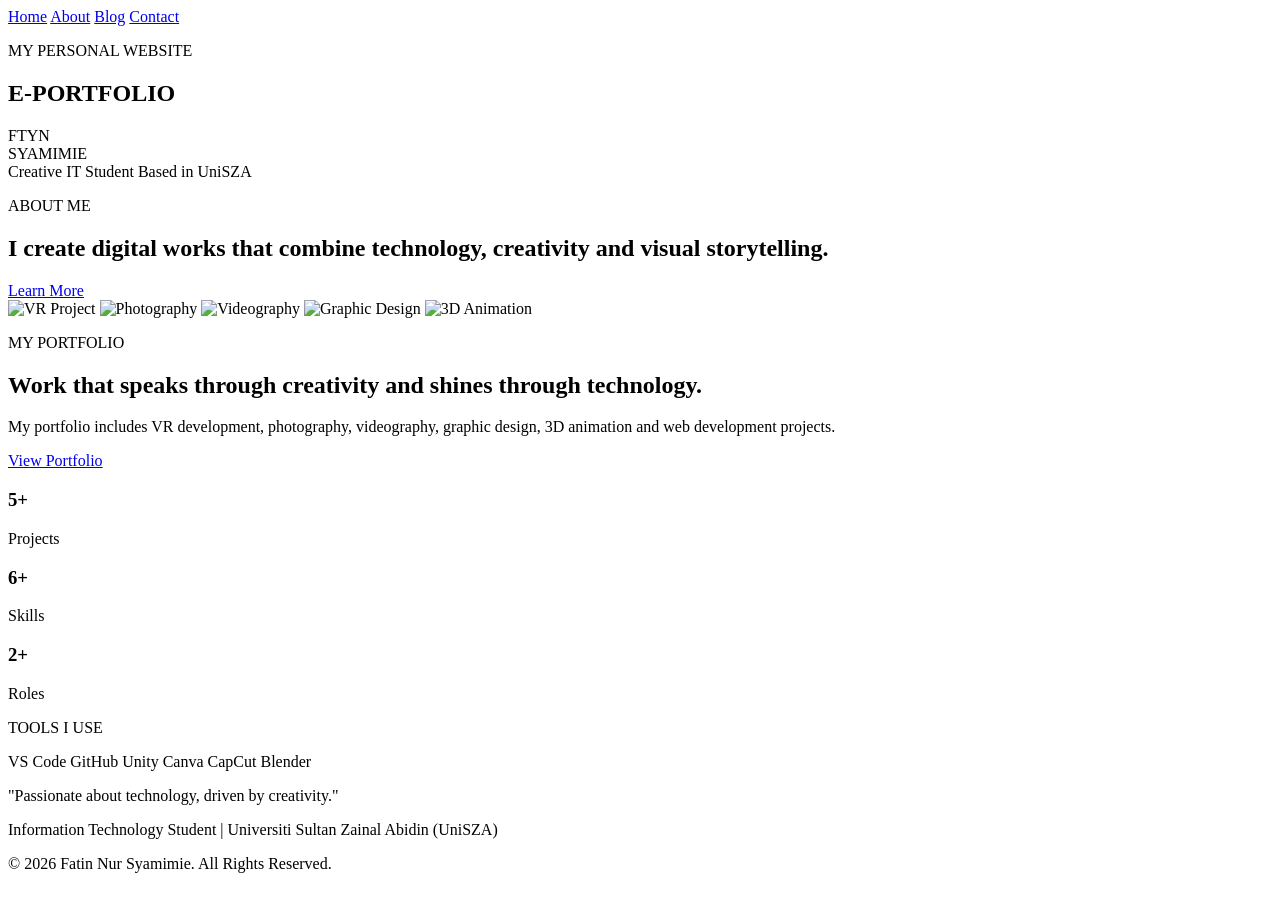
==== index.html @ d77c4f09 "Add files via upload" ====
<!DOCTYPE html>
<html>
<head>
    <meta charset="UTF-8">
    <meta name="viewport" content="width=device-width, initial-scale=1.0">
    <title>Fatin E-Portfolio</title>
    <link rel="stylesheet" href="style.css">
    <link href="https://fonts.googleapis.com/css2?family=Bagel+Fat+One&display=swap" rel="stylesheet">
</head>

<body>

<nav>
    <a href="index.html" class="active">Home</a>
    <a href="about.html">About</a>
    <a href="blog.html">Blog</a>
    <a href="contact.html">Contact</a>
</nav>

<section class="home-editorial">

    <div class="editorial-hero-box">
        <p class="small-title">MY PERSONAL WEBSITE</p>

        <h1>E-PORTFOLIO</h1>

        <div class="scribble">
            FTYN<br>SYAMIMIE
        </div>

        <div class="hero-info">
            <span>Creative IT Student</span>
            <span>Based in UniSZA</span>
        </div>
    </div>

    <div class="editorial-about-box">
        <p class="small-title">ABOUT ME</p>

        <h2>
            I create digital works that combine technology,
            creativity and visual storytelling.
        </h2>

        <a href="about.html" class="editorial-btn">Learn More</a>
    </div>

    <div class="editorial-gallery">
        <img src="image/VR project.png" alt="VR Project">
        <img src="image/photoghrapy.jpeg" alt="Photography">
        <img src="image/SESAL.png" alt="Videography">
        <img src="image/graphic.png" alt="Graphic Design">
        <img src="image/3D Animation.png" alt="3D Animation">
    </div>

    <div class="editorial-portfolio-box">
        <p class="small-title">MY PORTFOLIO</p>

        <h2>
            Work that speaks through creativity
            and shines through technology.
        </h2>

        <p>
            My portfolio includes VR development, photography, videography,
            graphic design, 3D animation and web development projects.
        </p>

        <a href="blog.html" class="editorial-btn">View Portfolio</a>
    </div>

    <div class="editorial-stats">

        <div>
            <h3>5+</h3>
            <p>Projects</p>
        </div>

        <div>
            <h3>6+</h3>
            <p>Skills</p>
        </div>

        <div>
            <h3>2+</h3>
            <p>Roles</p>
        </div>

    </div>

    <div class="editorial-tools">
        <p class="small-title">TOOLS I USE</p>

        <div class="tool-list">
            <span>VS Code</span>
            <span>GitHub</span>
            <span>Unity</span>
            <span>Canva</span>
            <span>CapCut</span>
            <span>Blender</span>
        </div>
    </div>

    <div class="editorial-motto">
        <p>
            "Passionate about technology, driven by creativity."
        </p>
    </div>

</section>

<footer class="footer">
    <p>Information Technology Student | Universiti Sultan Zainal Abidin (UniSZA)</p>

    <p class="copyright">
        © 2026 Fatin Nur Syamimie. All Rights Reserved.
    </p>
</footer>

</body>
</html>
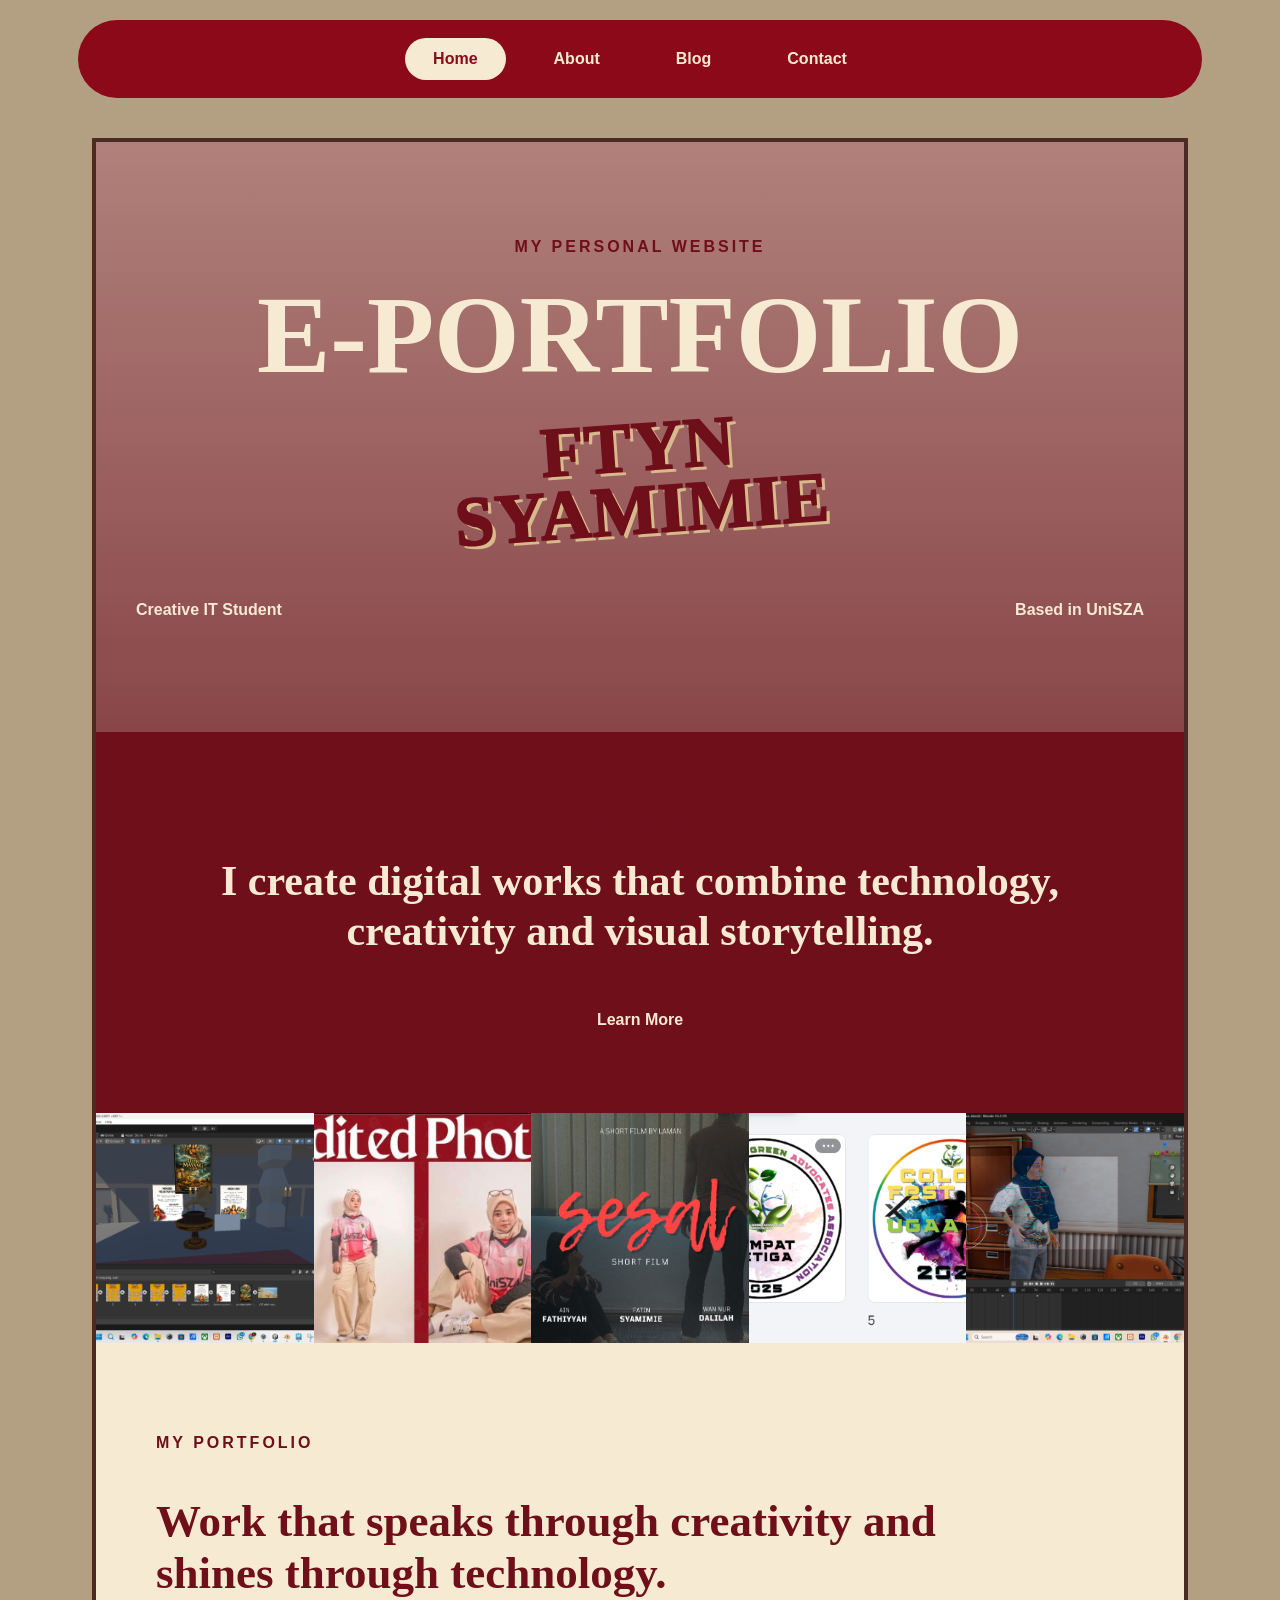
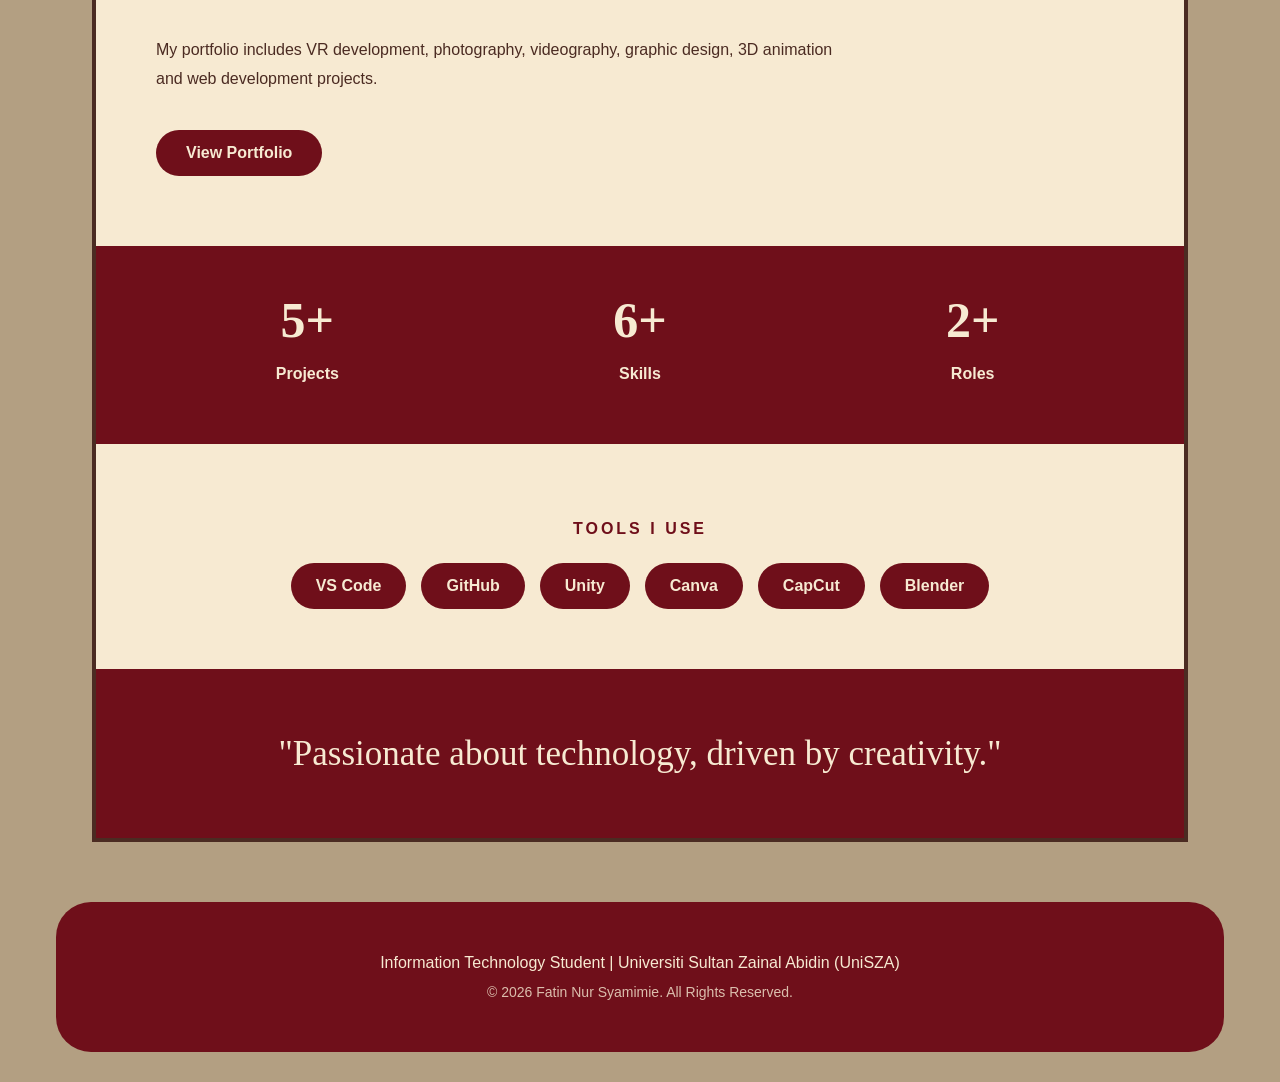
==== commit 60563e04: "Update index.html" ====
--- a/index.html
+++ b/index.html
@@ -46,11 +46,11 @@
     </div>
 
     <div class="editorial-gallery">
-        <img src="image/VR project.png" alt="VR Project">
-        <img src="image/photoghrapy.jpeg" alt="Photography">
-        <img src="image/SESAL.png" alt="Videography">
-        <img src="image/graphic.png" alt="Graphic Design">
-        <img src="image/3D Animation.png" alt="3D Animation">
+        <img src="VR project.png" alt="VR Project">
+        <img src="photoghrapy.jpeg" alt="Photography">
+        <img src="SESAL.png" alt="Videography">
+        <img src="graphic.png" alt="Graphic Design">
+        <img src="3D Animation.png" alt="3D Animation">
     </div>
 
     <div class="editorial-portfolio-box">
@@ -118,4 +118,4 @@
 </footer>
 
 </body>
-</html>+</html>
--- a/style.css
+++ b/style.css
@@ -0,0 +1,1316 @@
+body{
+    font-family: Arial, sans-serif;
+    margin: 0;
+    background: #b39f82;
+    color: #4b2b22;
+}
+
+nav{
+    width: 85%;
+    margin: 30px auto;
+    padding: 18px;
+    background: #6f0f1a;
+    border-radius: 40px;
+    display: flex;
+    justify-content: center;
+    gap: 45px;
+}
+
+nav a{
+    color: #f7ead2;
+    text-decoration: none;
+    font-weight: bold;
+}
+
+.hero{
+    width: 85%;
+    margin: 30px auto;
+    background: #ead7b8;
+    padding: 35px;
+    border-radius: 35px;
+    display: grid;
+    grid-template-columns: 1fr 1fr;
+    gap: 35px;
+    align-items: center;
+}
+
+.profile-pic{
+    width: 100%;
+    max-width: 420px;
+    border-radius: 25px;
+    display: block;
+    margin: auto;
+}
+
+.hero-content{
+    text-align: left;
+}
+
+.hero-content h1{
+    font-size: 42px;
+    color: #6f0f1a;
+    margin-bottom: 15px;
+}
+
+.hero-content h2{
+    font-size: 28px;
+    color: #4b2b22;
+}
+
+.hero-content p{
+    font-size: 17px;
+    line-height: 1.8;
+    color: #4b2b22;
+}
+
+button{
+    margin-top: 20px;
+    padding: 14px 35px;
+    background: #6f0f1a;
+    color: #f7ead2;
+    border: none;
+    border-radius: 25px;
+    font-weight: bold;
+    cursor: pointer;
+}
+
+.section{
+    width: 85%;
+    margin: 35px auto;
+    background: #ead7b8;
+    padding: 35px;
+    border-radius: 35px;
+    text-align: center;
+}
+
+.section h2{
+    color: #6f0f1a;
+    font-size: 32px;
+}
+
+.skills{
+    display: flex;
+    justify-content: center;
+    flex-wrap: wrap;
+    gap: 15px;
+}
+
+.skills div{
+    background: #6f0f1a;
+    color: #f7ead2;
+    padding: 12px 25px;
+    border-radius: 30px;
+    font-weight: bold;
+}
+
+.projects{
+    display: grid;
+    grid-template-columns: repeat(3, 1fr);
+    gap: 25px;
+}
+
+.card, .blog-card, .about-box, .contact-item{
+    background: #f7ead2;
+    color: #4b2b22;
+    padding: 25px;
+    border-radius: 25px;
+    box-shadow: 0 10px 25px rgba(0,0,0,0.15);
+}
+
+.card h3, .blog-card h2, .about-box h2, .contact-item h2{
+    color: #6f0f1a;
+}
+
+.about-aesthetic{
+    width: 85%;
+    margin: 40px auto 70px;
+    background: #ead7b8;
+    padding: 45px;
+    border-radius: 35px;
+}
+
+.about-intro{
+    text-align: center;
+    max-width: 850px;
+    margin: auto;
+}
+
+.about-intro h1{
+    font-size: 55px;
+    color: #6f0f1a;
+    margin-bottom: 20px;
+}
+
+.about-intro p{
+    font-size: 18px;
+    line-height: 1.8;
+}
+
+.about-grid{
+    margin-top: 40px;
+    display: grid;
+    grid-template-columns: 1.2fr 1fr 1fr;
+    gap: 25px;
+}
+
+.about-profile{
+    position: relative;
+    background-image:
+        linear-gradient(rgba(0,0,0,0.15), rgba(0,0,0,0.70)),
+        url("image/homepage.jpeg");
+    background-size: cover;
+    background-position: center;
+    min-height: 520px;
+    border-radius: 30px;
+    overflow: hidden;
+    grid-row: span 2;
+    display: flex;
+    align-items: flex-end;
+    box-shadow: 0 12px 25px rgba(0,0,0,0.18);
+}
+
+.profile-overlay{
+    padding: 35px;
+    color: white;
+}
+
+.profile-overlay h2{
+    font-size: 36px;
+    margin-bottom: 10px;
+    color: white;
+}
+
+.profile-overlay p{
+    font-size: 20px;
+    margin-bottom: 15px;
+    color: white;
+}
+
+.profile-overlay span{
+    font-weight: bold;
+    color: #f7ead2;
+}
+
+.about-detail{
+    background: #f7ead2;
+    color: #4b2b22;
+    padding: 30px;
+    border-radius: 30px;
+    box-shadow: 0 10px 20px rgba(0,0,0,0.10);
+}
+
+.about-detail h3{
+    color: #6f0f1a;
+    font-size: 24px;
+    margin-top: 0;
+}
+
+.about-detail p{
+    line-height: 1.7;
+}
+
+@media(max-width: 768px){
+    .about-grid{
+        grid-template-columns: 1fr;
+    }
+
+    .about-profile{
+        grid-row: auto;
+        min-height: 430px;
+    }
+
+    .about-intro h1{
+        font-size: 38px;
+    }
+
+    .profile-overlay h2{
+        font-size: 28px;
+    }
+}
+
+.blog-section{
+    width: 85%;
+    margin: 40px auto;
+}
+
+.blog-section h1{
+    text-align: center;
+    font-size: 45px;
+    color: #6f0f1a;
+    margin-bottom: 35px;
+}
+
+.experience-grid{
+    display: grid;
+    grid-template-columns: repeat(2, 1fr);
+    gap: 28px;
+}
+
+.experience-card{
+    background: #ead7b8;
+    color: #4b2b22;
+    border-radius: 30px;
+    padding: 20px;
+    box-shadow: 0 12px 25px rgba(0,0,0,0.18);
+}
+
+.experience-card img{
+    width: 100%;
+    height: 260px;
+    object-fit: cover;
+    border-radius: 24px;
+}
+
+.experience-card h2{
+    color: #6f0f1a;
+    font-size: 24px;
+    margin: 20px 0 10px;
+}
+
+.experience-card p{
+    line-height: 1.7;
+    font-size: 15px;
+}
+
+.experience-card::after{
+    content: "";
+    display: block;
+    width: 80px;
+    height: 6px;
+    background: #6f0f1a;
+    border-radius: 20px;
+    margin-top: 18px;
+}
+
+.video-btn{
+    display: inline-block;
+    margin-top: 15px;
+    padding: 12px 22px;
+    background: #6f0f1a;
+    color: #f7ead2;
+    text-decoration: none;
+    border-radius: 25px;
+    font-weight: bold;
+}
+
+.video-btn:hover{
+    background: #4d0911;
+}
+
+@media(max-width: 768px){
+    .experience-grid{
+        grid-template-columns: 1fr;
+    }
+}
+/* CONTACT PAGE */
+
+.contact-header{
+    text-align: center;
+    max-width: 900px;
+    margin: 70px auto 50px;
+}
+
+.contact-subtitle{
+    color: #7d0016;
+    letter-spacing: 5px;
+    font-weight: bold;
+    font-size: 14px;
+}
+
+.contact-header h1{
+    font-size: 70px;
+    color: #7d0016;
+    margin: 15px 0;
+}
+
+.contact-description{
+    font-size: 20px;
+    line-height: 1.8;
+    color: #4b2b22;
+}
+
+.contact-boxes{
+    width: 85%;
+    margin: auto;
+
+    display: grid;
+    grid-template-columns: repeat(2, 1fr);
+
+    gap: 25px;
+}
+
+.contact-item{
+    background: rgba(255,255,255,0.20);
+
+    backdrop-filter: blur(10px);
+
+    border: 1px solid rgba(255,255,255,0.3);
+
+    padding: 35px;
+
+    border-radius: 30px;
+
+    box-shadow: 0 15px 30px rgba(0,0,0,0.08);
+
+    transition: 0.4s;
+}
+
+.contact-item:hover{
+    transform: translateY(-8px);
+}
+
+.contact-item h2{
+    color: #7d0016;
+    margin-top: 0;
+    margin-bottom: 15px;
+    font-size: 32px;
+}
+
+.contact-item p{
+    font-size: 18px;
+    margin-bottom: 10px;
+}
+
+.contact-item a{
+    text-decoration: none;
+    color: #4b2b22;
+    font-weight: bold;
+}
+
+.contact-item strong{
+    color: #7d0016;
+}
+
+.contact-footer{
+    width: 85%;
+
+    margin: 50px auto;
+
+    background: #7d0016;
+
+    color: #f5e6cf;
+
+    text-align: center;
+
+    padding: 40px;
+
+    border-radius: 30px;
+}
+
+.contact-footer h3{
+    margin-top: 0;
+    font-size: 35px;
+}
+
+.contact-footer p{
+    font-size: 18px;
+    letter-spacing: 1px;
+}
+
+.footer{
+    text-align: center;
+    padding: 25px;
+    color: #4b2b22;
+}
+
+@media(max-width:768px){
+
+    .contact-boxes{
+        grid-template-columns: 1fr;
+    }
+
+    .contact-header h1{
+        font-size: 45px;
+    }
+}
+.home-clean{
+    width: 85%;
+    margin: 45px auto;
+    padding: 80px 30px;
+    background: #ead7b8;
+    border-radius: 35px;
+    text-align: center;
+}
+
+.small-title{
+    text-transform: uppercase;
+    letter-spacing: 3px;
+    color: #6f0f1a;
+    font-weight: bold;
+}
+
+.home-clean h1{
+    font-size: 60px;
+    color: #6f0f1a;
+    margin: 20px 0 10px;
+}
+
+.home-tagline{
+    font-weight: bold;
+    color: #4b2b22;
+}
+
+.scribble{
+    font-size: 80px;
+    color: transparent;
+    -webkit-text-stroke: 2px #6f0f1a;
+    font-weight: bold;
+    margin: 30px 0;
+    transform: rotate(-5deg);
+}
+
+.home-desc{
+    max-width: 750px;
+    margin: auto;
+    line-height: 1.8;
+}
+
+.home-links{
+    margin-top: 40px;
+    display: flex;
+    justify-content: center;
+    gap: 25px;
+    flex-wrap: wrap;
+}
+
+.home-links a{
+    width: 140px;
+    height: 140px;
+
+    background: #6f0f1a;
+    color: #f7ead2;
+
+    text-decoration: none;
+    font-weight: bold;
+    font-size: 22px;
+
+    border-radius: 50%;
+
+    display: flex;
+    align-items: center;
+    justify-content: center;
+
+    transition: 0.3s ease;
+    box-shadow: 0 8px 20px rgba(0,0,0,0.15);
+}
+
+.home-links a:hover{
+    transform: translateY(-8px) scale(1.05);
+    background: #8a1020;
+}
+.scribble{
+    font-family: 'Bagel Fat One', cursive;
+    font-size: 45px;
+    line-height: 0.9;
+    color: #0b7a3b;
+    letter-spacing: 1px;
+    text-transform: uppercase;
+    text-shadow: 2px 2px 0 #f4e2b8;
+}
+
+/* NEW HOMEPAGE STYLE */
+
+.home-clean{
+    width: 85%;
+    margin: 45px auto;
+    padding: 70px 50px;
+    background: #f7ead2;
+    border-radius: 25px;
+    text-align: center;
+    border: 4px solid #4b2b22;
+}
+
+.small-title{
+    text-transform: uppercase;
+    letter-spacing: 3px;
+    font-weight: bold;
+    color: #6f0f1a;
+}
+
+.home-clean h1{
+    font-size: 90px;
+    color: #6f0f1a;
+    margin: 20px 0;
+    font-family: Georgia, serif;
+}
+
+.home-tagline{
+    font-weight: bold;
+    color: #4b2b22;
+    margin-bottom: 30px;
+}
+
+.scribble{
+    font-family: 'Bagel Fat One', cursive;
+    font-size: 70px;
+    line-height: 0.9;
+    color: #6f0f1a;
+    text-shadow: 4px 4px 0 #d8b98b;
+    transform: rotate(-4deg);
+    margin: 30px 0;
+}
+
+.home-desc{
+    max-width: 760px;
+    margin: 30px auto;
+    line-height: 1.8;
+    font-size: 18px;
+}
+
+.home-links{
+    margin-top: 40px;
+    display: flex;
+    justify-content: center;
+    gap: 25px;
+    flex-wrap: wrap;
+}
+
+.home-links a{
+    width: 170px;
+    height: 170px;
+
+    background: rgba(111, 15, 26, 0.65);
+
+    color: #f7ead2;
+    text-decoration: none;
+    font-weight: bold;
+    font-size: 24px;
+
+    border-radius: 50%;
+
+    display: flex;
+    align-items: center;
+    justify-content: center;
+
+    backdrop-filter: blur(12px);
+    -webkit-backdrop-filter: blur(12px);
+
+    border: 1px solid rgba(255,255,255,0.15);
+
+    box-shadow: 0 12px 30px rgba(0,0,0,0.15);
+
+    transition: all 0.3s ease;
+}
+
+.home-links a:hover{
+    background: rgba(111, 15, 26, 0.85);
+    transform: translateY(-10px) scale(1.05);
+}
+
+.section{
+    border-radius: 25px;
+    border: 3px solid #4b2b22;
+}
+
+.quote{
+    font-family: Georgia, serif;
+    font-size: 26px;
+}
+
+nav{
+    background: #8b0919;
+    width: 85%;
+    margin: 20px auto;
+    padding: 18px;
+    border-radius: 50px;
+    display: flex;
+    justify-content: center;
+    gap: 20px;
+}
+
+nav a{
+    color: #f7ead2;
+    text-decoration: none;
+    font-weight: bold;
+    padding: 12px 28px;
+    border-radius: 30px;
+    transition: 0.3s;
+}
+
+nav a:hover{
+    background: #f7ead2;
+    color: #8b0919;
+}
+
+/* Page aktif */
+nav a.active{
+    background: #f7ead2;
+    color: #8b0919;
+}
+
+/* FOOTER */
+
+.footer{
+    width: 85%;
+    margin: 60px auto 30px;
+    background: #6f0f1a;
+    color: #f7ead2;
+
+    text-align: center;
+
+    padding: 40px;
+    border-radius: 35px;
+}
+
+.footer h3{
+    margin: 0;
+    font-size: 28px;
+}
+
+.footer p{
+    margin: 12px 0;
+}
+
+.footer-links{
+    margin: 25px 0;
+}
+
+.footer-links a{
+    color: #f7ead2;
+    text-decoration: none;
+    margin: 0 15px;
+    font-weight: bold;
+}
+
+.footer-links a:hover{
+    text-decoration: underline;
+}
+
+.copyright{
+    margin-top: 25px;
+    opacity: 0.8;
+    font-size: 14px;
+}
+
+.quote-section{
+    margin: 80px auto;
+    text-align: center;
+}
+
+.quote-text{
+    font-size: 28px;
+    font-style: italic;
+    color: #7d0016;
+    max-width: 800px;
+    margin: auto;
+    line-height: 1.8;
+}
+
+.modal{
+    display: none;
+    position: fixed;
+    z-index: 999;
+    left: 0;
+    top: 0;
+    width: 100%;
+    height: 100%;
+    background: rgba(0,0,0,0.55);
+    justify-content: center;
+    align-items: center;
+}
+
+.modal-content{
+    background: #f7ead2;
+    color: #4b2b22;
+    width: 55%;
+    max-width: 700px;
+    padding: 40px;
+    border-radius: 30px;
+    position: relative;
+}
+
+.close{
+    position: absolute;
+    top: 15px;
+    right: 25px;
+    font-size: 35px;
+    color: #6f0f1a;
+    cursor: pointer;
+}
+
+.experience-card{
+    cursor: pointer;
+    transition: 0.4s;
+    position: relative;
+}
+
+.experience-card:hover{
+    transform: translateY(-10px);
+    box-shadow: 0 20px 40px rgba(0,0,0,0.15);
+}
+
+.view-project{
+    margin-top: 20px;
+
+    color: #7d0016;
+
+    font-weight: bold;
+
+    letter-spacing: 1px;
+
+    transition: 0.3s;
+}
+
+.experience-card:hover .view-project{
+    transform: translateX(8px);
+}
+
+.popup-gallery{
+    display: grid;
+    grid-template-columns: repeat(3, 1fr);
+    gap: 10px;
+
+    margin: 20px 0;
+}
+
+.popup-gallery img{
+    width: 100%;
+    height: 150px;
+
+    object-fit: cover;
+
+    border-radius: 15px;
+
+    transition: 0.3s;
+}
+
+.popup-gallery img:hover{
+    transform: scale(1.05);
+}
+
+.about-extra{
+    margin-top: 50px;
+}
+
+.extra-card{
+    background: #f7ead2;
+    border-radius: 30px;
+    overflow: hidden;
+    margin-bottom: 30px;
+    box-shadow: 0 10px 25px rgba(0,0,0,0.08);
+}
+
+.extra-card img{
+    width: 100%;
+    height: 350px;
+    object-fit: cover;
+    display: block;
+}
+
+.extra-text{
+    padding: 30px;
+}
+
+.extra-text h2{
+    color: #6f0f1a;
+    font-size: 32px;
+    margin-bottom: 15px;
+}
+
+.extra-text p{
+    color: #4b2b22;
+    line-height: 1.8;
+    font-size: 17px;
+}
+
+.main-extra-img{
+    width: 100%;
+    height: 350px;
+    object-fit: cover;
+    display: block;
+}
+
+.mini-gallery{
+    display: flex;
+    gap: 10px;
+    padding: 15px;
+    background: #f7ead2;
+}
+
+.mini-gallery{
+    display: flex;
+    gap: 15px;
+    padding: 20px;
+    background: #f7ead2;
+}
+
+.mini-gallery img{
+    width: 31%;
+    aspect-ratio: 3 / 4;
+
+    object-fit: cover;
+
+    border-radius: 18px;
+
+    box-shadow: 0 5px 15px rgba(0,0,0,0.12);
+
+    transition: 0.3s;
+}
+
+.mini-gallery img:hover{
+    transform: scale(1.05);
+
+}
+
+.mini-gallery img:hover{
+    transform: scale(1.05);
+}
+
+.business-contact{
+    margin-top: 30px;
+
+    display: flex;
+    justify-content: center;
+    gap: 25px;
+
+    flex-wrap: wrap;
+}
+
+.contact-box{
+    background: #fff8ee;
+
+    min-width: 220px;
+
+    padding: 18px 25px;
+
+    border-radius: 20px;
+
+    text-align: center;
+
+    box-shadow: 0 8px 20px rgba(0,0,0,0.08);
+
+    transition: 0.3s;
+}
+
+.contact-box:hover{
+    transform: translateY(-5px);
+}
+
+.contact-box span{
+    display: block;
+
+    color: #6f0f1a;
+
+    font-weight: bold;
+
+    margin-bottom: 8px;
+}
+
+.contact-box a{
+    text-decoration: none;
+
+    color: #4b2b22;
+
+    font-weight: bold;
+}
+
+/* EDITORIAL HOMEPAGE STYLE */
+
+.editorial-home{
+    width: 85%;
+    margin: 40px auto;
+    background: #f7ead2;
+    color: #4b2b22;
+    border: 4px solid #4b2b22;
+    overflow: hidden;
+}
+
+.top-bar{
+    display: flex;
+    justify-content: space-between;
+    align-items: center;
+    padding: 18px 25px;
+    background: #f7ead2;
+}
+
+.top-bar h3{
+    margin: 0;
+    color: #4b2b22;
+    letter-spacing: 1px;
+}
+
+.editorial-nav a{
+    color: #4b2b22;
+    text-decoration: none;
+    margin-left: 25px;
+    font-weight: bold;
+    font-size: 14px;
+}
+
+.editorial-nav a.active{
+    color: #7d0016;
+}
+
+.editorial-hero{
+    min-height: 420px;
+    background:
+        linear-gradient(rgba(80,0,15,0.45), rgba(80,0,15,0.65)),
+        url("image/homepage.jpeg");
+    background-size: cover;
+    background-position: center;
+    position: relative;
+    text-align: center;
+    display: flex;
+    justify-content: center;
+    align-items: center;
+}
+
+.editorial-hero h1{
+    font-family: Georgia, serif;
+    font-size: 110px;
+    color: #f7ead2;
+    margin: 0;
+    line-height: 0.9;
+}
+
+.hero-badge{
+    position: absolute;
+    background: rgba(247,234,210,0.9);
+    color: #7d0016;
+    padding: 18px 25px;
+    border-radius: 8px;
+    font-family: 'Bagel Fat One', cursive;
+    font-size: 24px;
+    transform: rotate(-5deg);
+}
+
+.hero-bottom{
+    position: absolute;
+    bottom: 25px;
+    width: 85%;
+    display: flex;
+    justify-content: space-between;
+    color: #f7ead2;
+    font-weight: bold;
+}
+
+.editorial-about{
+    background: #6f0f1a;
+    color: #f7ead2;
+    text-align: center;
+    padding: 70px 40px;
+}
+
+.editorial-about h2{
+    max-width: 850px;
+    margin: 20px auto;
+    font-family: Georgia, serif;
+    font-size: 42px;
+    line-height: 1.2;
+}
+
+.editorial-gallery{
+    display: grid;
+    grid-template-columns: repeat(5, 1fr);
+}
+
+.editorial-gallery img{
+    width: 100%;
+    height: 230px;
+    object-fit: cover;
+}
+
+.editorial-portfolio{
+    padding: 70px 60px;
+    background: #f7ead2;
+}
+
+.editorial-portfolio h2{
+    color: #6f0f1a;
+    font-family: Georgia, serif;
+    font-size: 45px;
+    max-width: 750px;
+}
+
+.editorial-portfolio p{
+    max-width: 650px;
+    line-height: 1.8;
+}
+
+.editorial-btn{
+    display: inline-block;
+    margin-top: 20px;
+    padding: 14px 30px;
+    background: #6f0f1a;
+    color: #f7ead2;
+    text-decoration: none;
+    border-radius: 30px;
+    font-weight: bold;
+}
+
+@media(max-width: 768px){
+    .top-bar{
+        flex-direction: column;
+        gap: 15px;
+    }
+
+    .editorial-nav a{
+        margin: 8px;
+    }
+
+    .editorial-hero h1{
+        font-size: 55px;
+    }
+
+    .editorial-about h2,
+    .editorial-portfolio h2{
+        font-size: 30px;
+    }
+
+    .editorial-gallery{
+        grid-template-columns: 1fr;
+    }
+
+    .hero-bottom{
+        flex-direction: column;
+        gap: 10px;
+    }
+}
+
+.home-editorial{
+    width: 85%;
+    margin: 40px auto;
+    background: #f7ead2;
+    border: 4px solid #4b2b22;
+    overflow: hidden;
+}
+
+.editorial-hero-box{
+    min-height: 430px;
+    background:
+        linear-gradient(rgba(90,0,15,0.45), rgba(90,0,15,0.7)),
+        url("image/homepage.jpeg");
+    background-size: cover;
+    background-position: center;
+    text-align: center;
+    padding: 80px 40px;
+    color: #f7ead2;
+    position: relative;
+}
+
+.editorial-hero-box h1{
+    font-family: Georgia, serif;
+    font-size: 110px;
+    line-height: 0.9;
+    margin: 30px 0;
+    color: #f7ead2;
+}
+
+.hero-info{
+    display: flex;
+    justify-content: space-between;
+    margin-top: 60px;
+    font-weight: bold;
+}
+
+.editorial-about-box{
+    background: #6f0f1a;
+    color: #f7ead2;
+    text-align: center;
+    padding: 70px 40px;
+}
+
+.editorial-about-box h2{
+    max-width: 850px;
+    margin: 20px auto;
+    font-family: Georgia, serif;
+    font-size: 42px;
+    line-height: 1.2;
+    color: #f7ead2;
+}
+
+.editorial-gallery{
+    display: grid;
+    grid-template-columns: repeat(5, 1fr);
+}
+
+.editorial-gallery img{
+    width: 100%;
+    height: 230px;
+    object-fit: cover;
+}
+
+.editorial-portfolio-box{
+    padding: 70px 60px;
+    background: #f7ead2;
+}
+
+.editorial-portfolio-box h2{
+    color: #6f0f1a;
+    font-family: Georgia, serif;
+    font-size: 45px;
+    max-width: 800px;
+}
+
+.editorial-portfolio-box p{
+    max-width: 700px;
+    line-height: 1.8;
+}
+
+.editorial-btn{
+    display: inline-block;
+    margin-top: 20px;
+    padding: 14px 30px;
+    background: #6f0f1a;
+    color: #f7ead2;
+    text-decoration: none;
+    border-radius: 30px;
+    font-weight: bold;
+}
+
+@media(max-width: 768px){
+    .editorial-hero-box h1{
+        font-size: 55px;
+    }
+
+    .editorial-about-box h2,
+    .editorial-portfolio-box h2{
+        font-size: 30px;
+    }
+
+    .editorial-gallery{
+        grid-template-columns: 1fr;
+    }
+
+    .hero-info{
+        flex-direction: column;
+        gap: 10px;
+    }
+}
+
+.editorial-stats{
+    background: #6f0f1a;
+    color: #f7ead2;
+    display: grid;
+    grid-template-columns: repeat(3, 1fr);
+    text-align: center;
+    padding: 45px;
+}
+
+.editorial-stats h3{
+    font-size: 50px;
+    margin: 0;
+    font-family: Georgia, serif;
+}
+
+.editorial-stats p{
+    font-weight: bold;
+}
+
+.editorial-tools{
+    background: #f7ead2;
+    text-align: center;
+    padding: 60px 40px;
+}
+
+.tool-list{
+    display: flex;
+    justify-content: center;
+    flex-wrap: wrap;
+    gap: 15px;
+    margin-top: 25px;
+}
+
+.tool-list span{
+    background: #6f0f1a;
+    color: #f7ead2;
+    padding: 14px 25px;
+    border-radius: 30px;
+    font-weight: bold;
+}
+
+.editorial-motto{
+    background: #6f0f1a;
+    color: #f7ead2;
+    text-align: center;
+    padding: 60px 40px;
+}
+
+.editorial-motto p{
+    font-family: Georgia, serif;
+    font-size: 35px;
+    max-width: 800px;
+    margin: auto;
+    line-height: 1.4;
+}
+
+@media(max-width: 768px){
+    .editorial-stats{
+        grid-template-columns: 1fr;
+        gap: 25px;
+    }
+
+    .editorial-motto p{
+        font-size: 26px;
+    }
+}
+
+.social-section,
+.services-section,
+.availability{
+    width: 85%;
+    margin: 45px auto;
+    text-align: center;
+}
+
+.social-section h2,
+.services-section h2{
+    color: #6f0f1a;
+    font-size: 35px;
+}
+
+.social-links{
+    display: flex;
+    justify-content: center;
+    gap: 20px;
+    flex-wrap: wrap;
+    margin-top: 25px;
+}
+
+.social-links a{
+    background: #6f0f1a;
+    color: #f7ead2;
+    padding: 15px 28px;
+    border-radius: 30px;
+    text-decoration: none;
+    font-weight: bold;
+}
+
+.services-grid{
+    display: grid;
+    grid-template-columns: repeat(2,1fr);
+    gap: 18px;
+    margin-top: 25px;
+}
+
+.services-grid div{
+    background: #f7ead2;
+    color: #4b2b22;
+    padding: 25px;
+    border-radius: 25px;
+    font-weight: bold;
+    box-shadow: 0 8px 20px rgba(0,0,0,0.08);
+}
+
+.availability{
+    background: #6f0f1a;
+    color: #f7ead2;
+    padding: 40px;
+    border-radius: 30px;
+}
+
+.availability h3{
+    font-size: 30px;
+    margin-top: 0;
+}
+
+.availability p{
+    font-size: 18px;
+    line-height: 1.8;
+}
+
+@media(max-width:768px){
+    .services-grid{
+        grid-template-columns: 1fr;
+    }
+}
